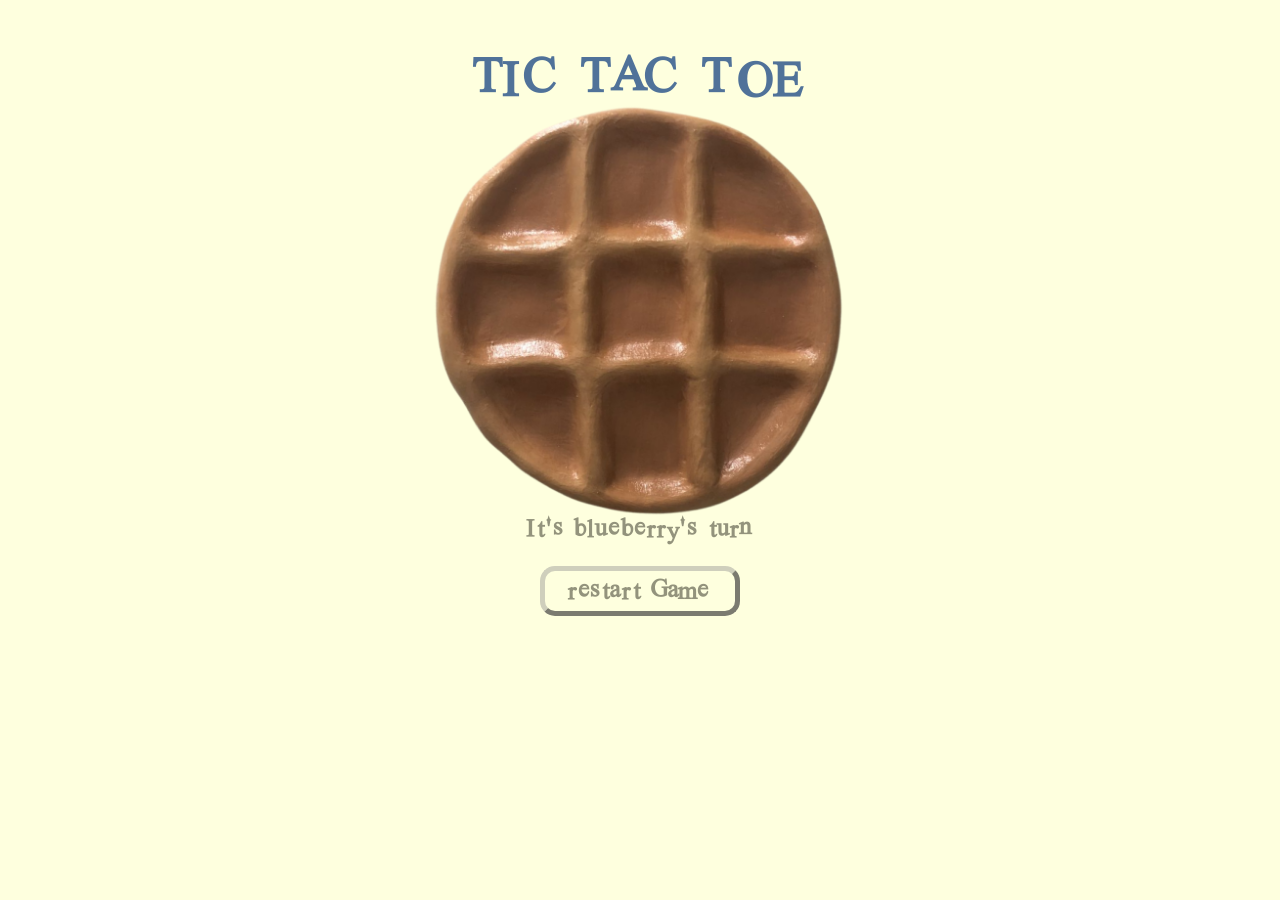
==== page.html @ 201c7762 "Add files via upload" ====
<!DOCTYPE html>
<html lang="en">
<head>
    <meta charset="UTF-8">
    <meta name="viewport" content="width=device-width, initial-scale=1.0">
    <title>Document</title>
    <link rel="icon" type="image/png" href="maslo.png">
    <link href="style.css" rel="stylesheet">
    </head>

<body>
<section>
    <h1 class="game--title">TIC TAC TOE</h1>
    <div class="game--container">
        <div data-cell-index="0" class="cell"></div>
        <div data-cell-index="1" class="cell"></div>
        <div data-cell-index="2" class="cell"></div>
        <div data-cell-index="3" class="cell"></div>
        <div data-cell-index="4" class="cell"></div>
        <div data-cell-index="5" class="cell"></div>
        <div data-cell-index="6" class="cell"></div>
        <div data-cell-index="7" class="cell"></div>
        <div data-cell-index="8" class="cell"></div>
    </div>
    <div class="game--status">It's blueberry's turn</div>
    <button class="game--restart">restart Game</button>
</section>
<script type="module" src="script.js"></script>
</body>
</html>

<!--https://codewithcurious.com/projects/tic-tac-toe-game-using-html-css-js/-->
---- style.css ----
@font-face {
    font-family: 'romantics';
    src: url('ROMANTIC.TTF') format('truetype'); 
    font-weight: normal;
    font-style: normal;
}
body {
    font-family: 'romantics', Tahoma, Geneva, Verdana, sans-serif;
    background-color: #feffde;
    background-image: url('deska.png');
    background-size: 440px;
    background-position: center;
    background-repeat: no-repeat;
    
}

section {
    text-align: center;
}

.cell {
    font-family: "Permanent Marker", cursive;
    width: 100px;
    height: 100px;

    cursor: pointer;
    line-height: 100px;
    font-size: 60px;
}

.game--title {
    font-size: 50px;
    color: #507299;
    margin: 50px auto;
    
    letter-spacing: 10PX;
}

.game--container {
    display: grid;
    grid-template-columns: repeat(3, auto);
    width: 306px;
    margin: 10px auto;
    margin-bottom: 50px;
    
    


}

.game--status {
    
    
    margin: 20px auto;
    
    
 
    font-family: 'romantics', Tahoma, Geneva, Verdana, sans-serif;
    letter-spacing: 4px;
   
    font-size: 25px;
    color: #93937c;
    font-weight: 800;
    padding: 1px;



    transition-duration: 0.5s;
}

.game--restart {
    
    width: 200px;
    border-radius: 15px;
    font-family: 'romantics', Tahoma, Geneva, Verdana, sans-serif;
    letter-spacing: 4px;
    height: 50px;
    font-size: 25px;
    color: #93937c;
    font-weight: 800;
    padding: 1px;
    border-width: 5px;
    background-color: #feffde;
    border-color: #cfcfbc;

    transition-duration: 0.5s;

}

.game--restart:hover {
    background-color: #e5e5d1;
    color: #686857;
    border-color: #aeae98;
}

.cell {
    display: flex;
    align-items: center;
    justify-content: center;
    font-size: 0; 
}
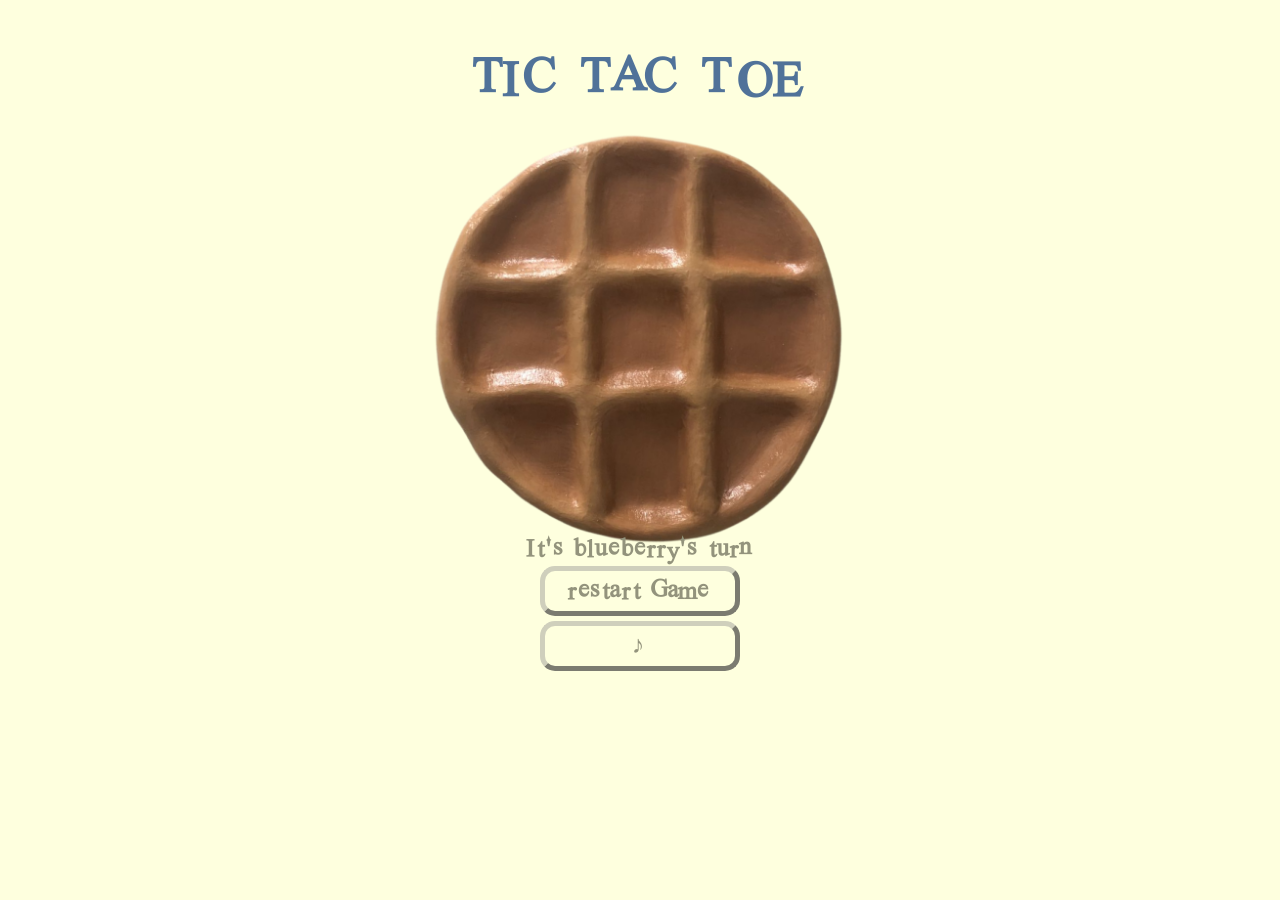
==== commit 0dc95041: "Add sound button to the game page Added a sound button to play a song in the game." ====
--- a/page.html
+++ b/page.html
@@ -25,8 +25,9 @@
     <div class="game--status">It's blueberry's turn</div>
     <button class="game--restart">restart Game</button>
 </section>
+    <div class="sounds">
+        <button class="sound" data-sound="song.mp3">♪</button>
+    </div>
 <script type="module" src="script.js"></script>
 </body>
 </html>
-
-<!--https://codewithcurious.com/projects/tic-tac-toe-game-using-html-css-js/-->
--- a/style.css
+++ b/style.css
@@ -41,7 +41,7 @@
     grid-template-columns: repeat(3, auto);
     width: 306px;
     margin: 10px auto;
-    margin-bottom: 50px;
+    margin-bottom: 70px;
     
     
 
@@ -51,7 +51,7 @@
 .game--status {
     
     
-    margin: 20px auto;
+    margin-top: 60px;
     
     
  
@@ -99,4 +99,32 @@
     justify-content: center;
     font-size: 0; 
 }
+.sounds {
+    display: flex;
+    justify-content: center;
+    margin-top: 5px;
+}
 
+.sound{
+    width: 200px;
+    border-radius: 15px;
+    font-family: 'romantics', Tahoma, Geneva, Verdana, sans-serif;
+    letter-spacing: 4px;
+    height: 50px;
+    font-size: 25px;
+    color: #93937c;
+    font-weight: 800;
+    padding: 1px;
+    border-width: 5px;
+    background-color: #feffde;
+    border-color: #cfcfbc;
+
+    transition-duration: 0.5s;
+    
+    
+}
+.sound:hover{
+    background-color: #e5e5d1;
+    color: #686857;
+    border-color: #aeae98;
+}
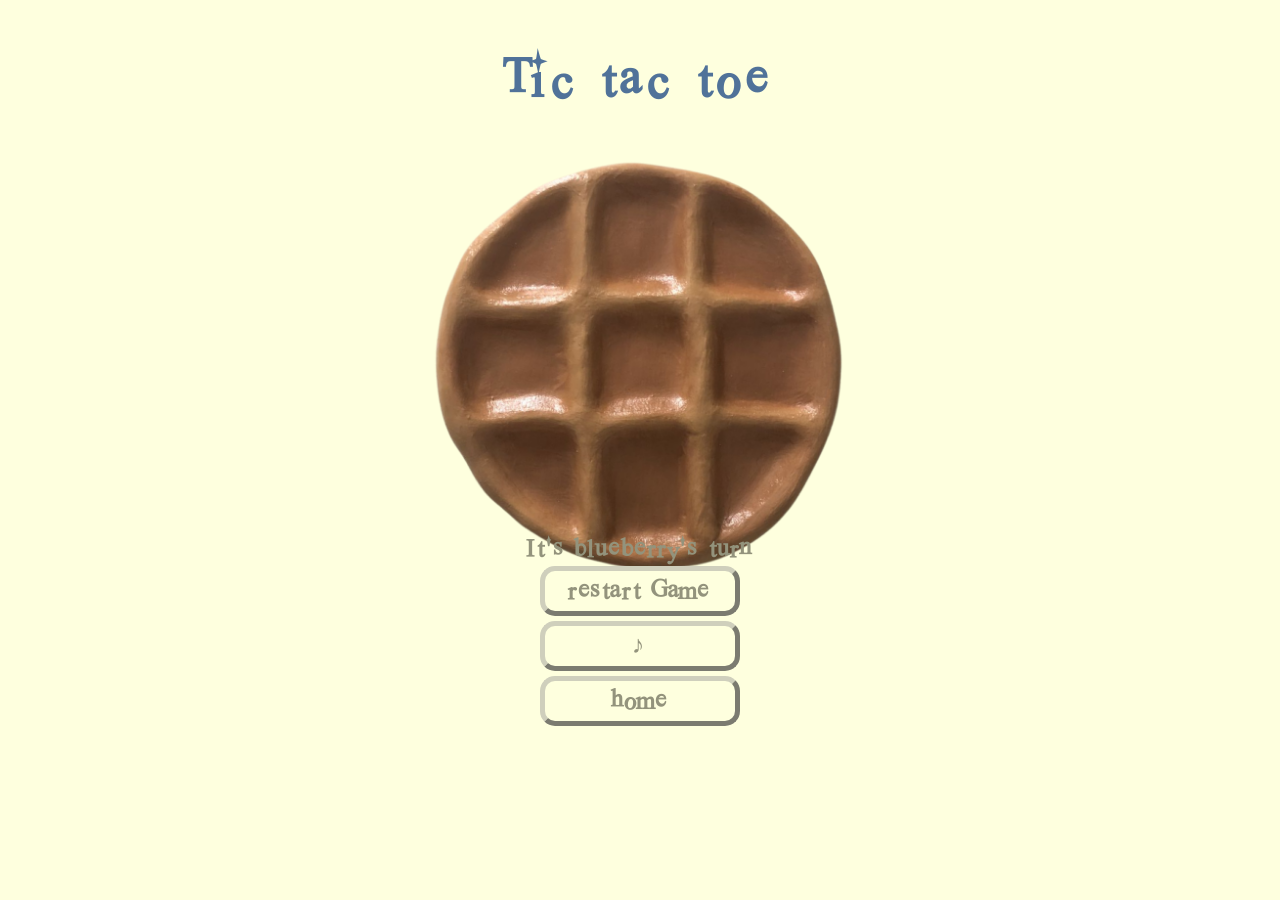
==== commit dcd0bace: "Add home button to page.html Added a home button linking to index.html." ====
--- a/page.html
+++ b/page.html
@@ -9,8 +9,8 @@
     </head>
 
 <body>
-<section>
-    <h1 class="game--title">TIC TAC TOE</h1>
+<section class="layout">
+    <h1 class="game--title">Tic tac toe</h1>
     <div class="game--container">
         <div data-cell-index="0" class="cell"></div>
         <div data-cell-index="1" class="cell"></div>
@@ -28,6 +28,10 @@
     <div class="sounds">
         <button class="sound" data-sound="song.mp3">♪</button>
     </div>
+
+    <div class="sounds">
+        <a href="index.html"><button class="sound" >home</button></a>
+    </div>
 <script type="module" src="script.js"></script>
 </body>
 </html>
